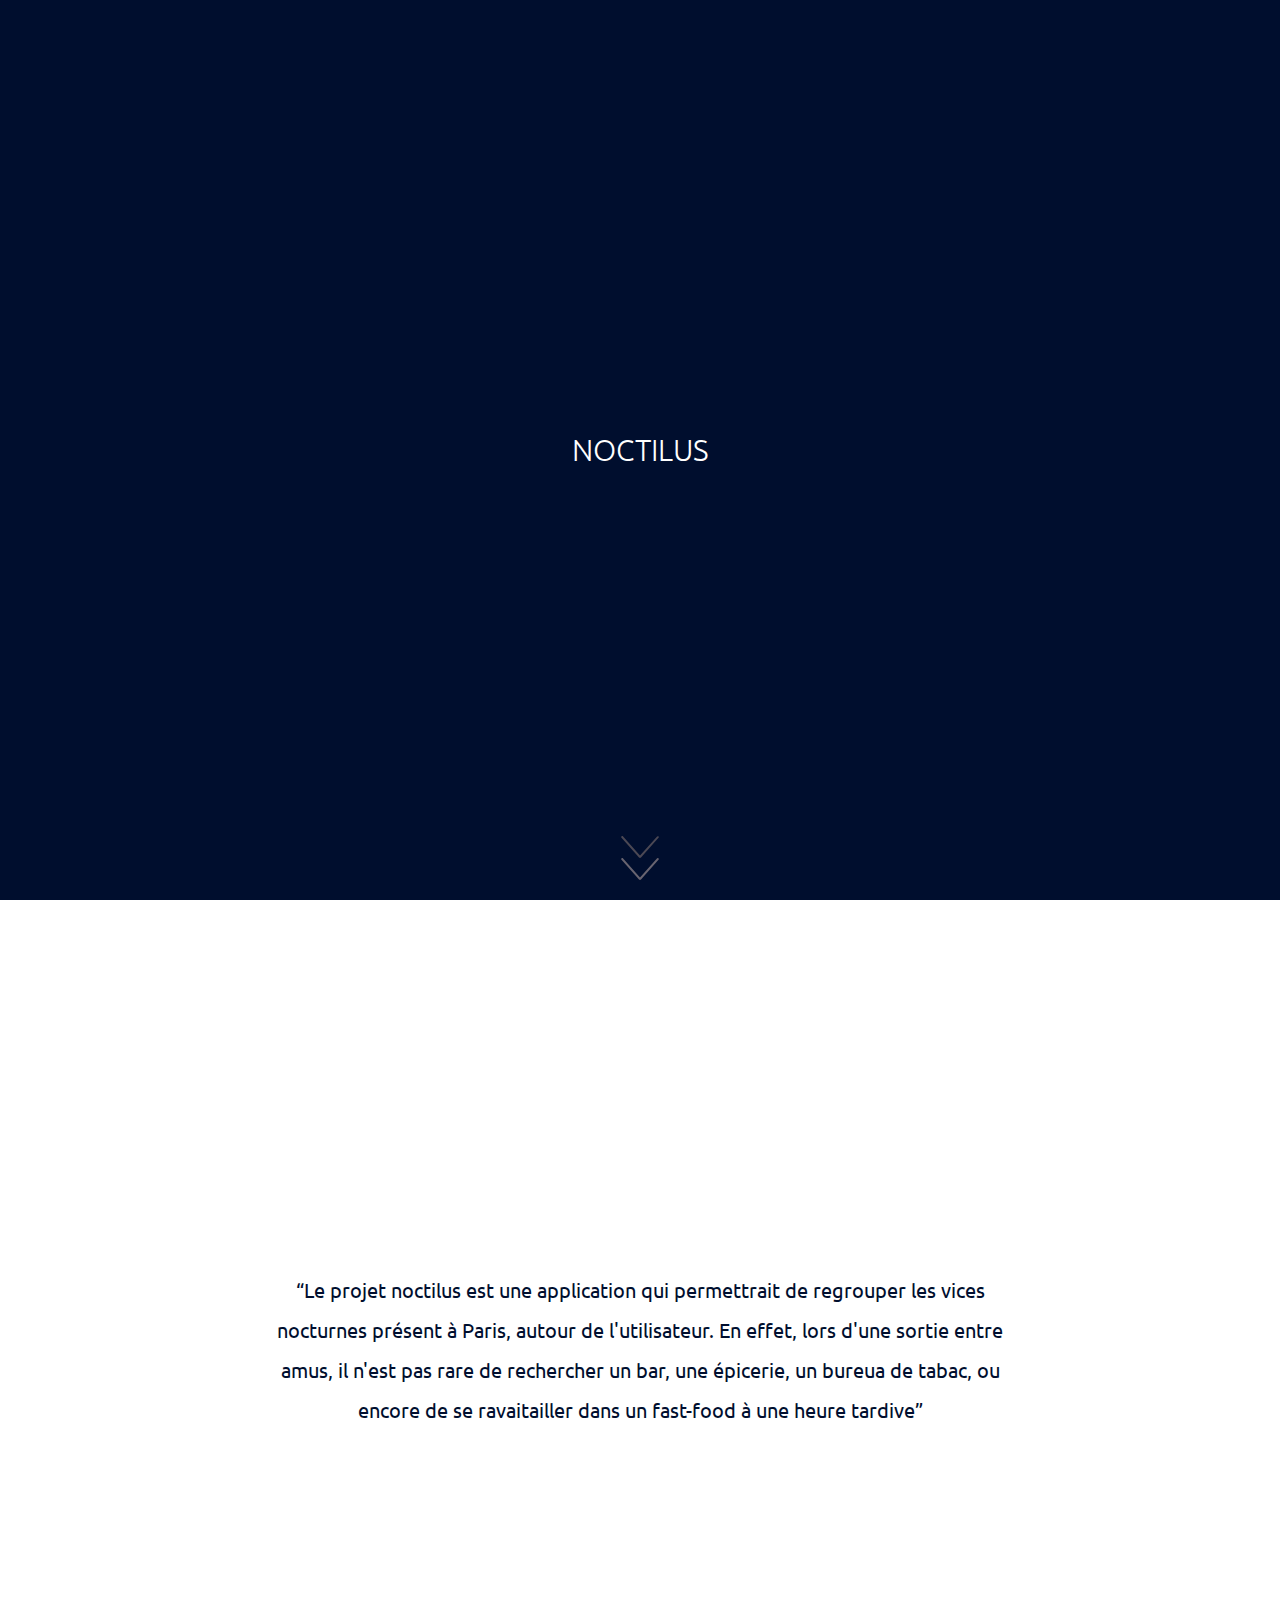
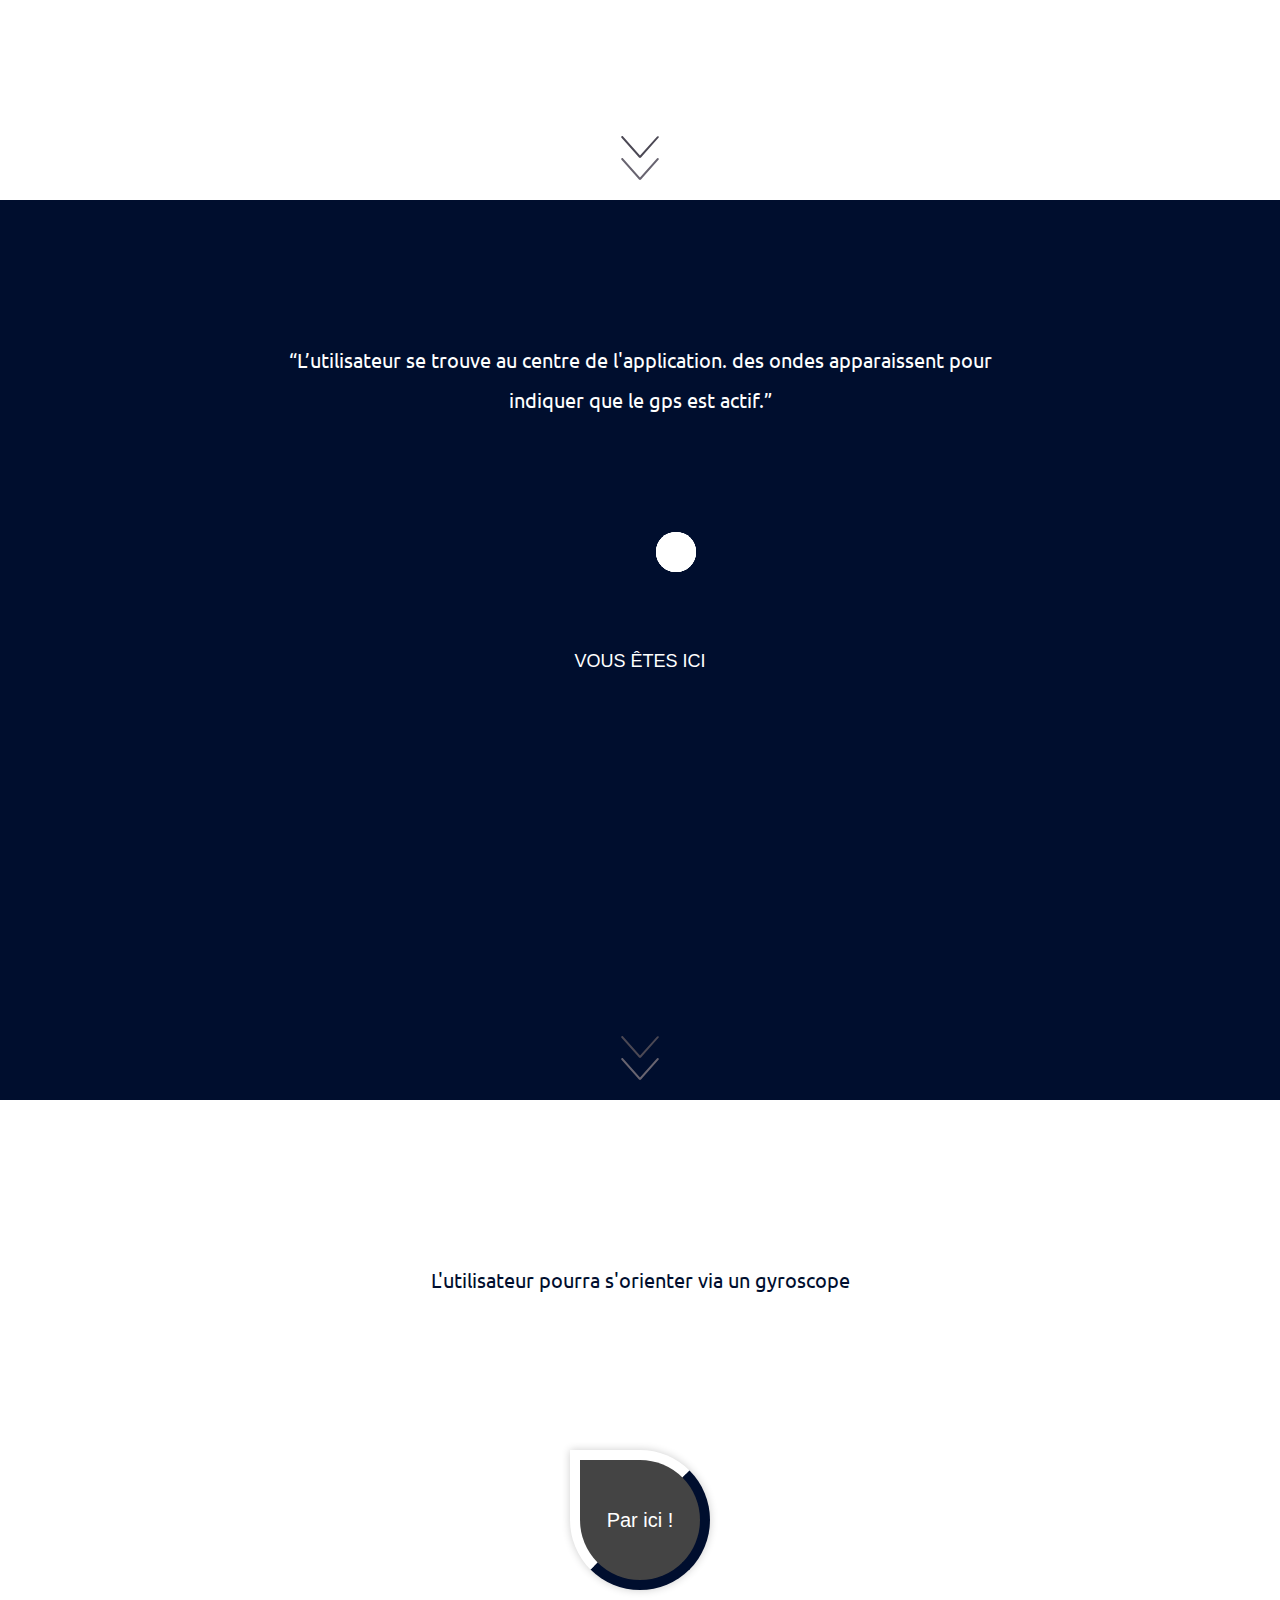
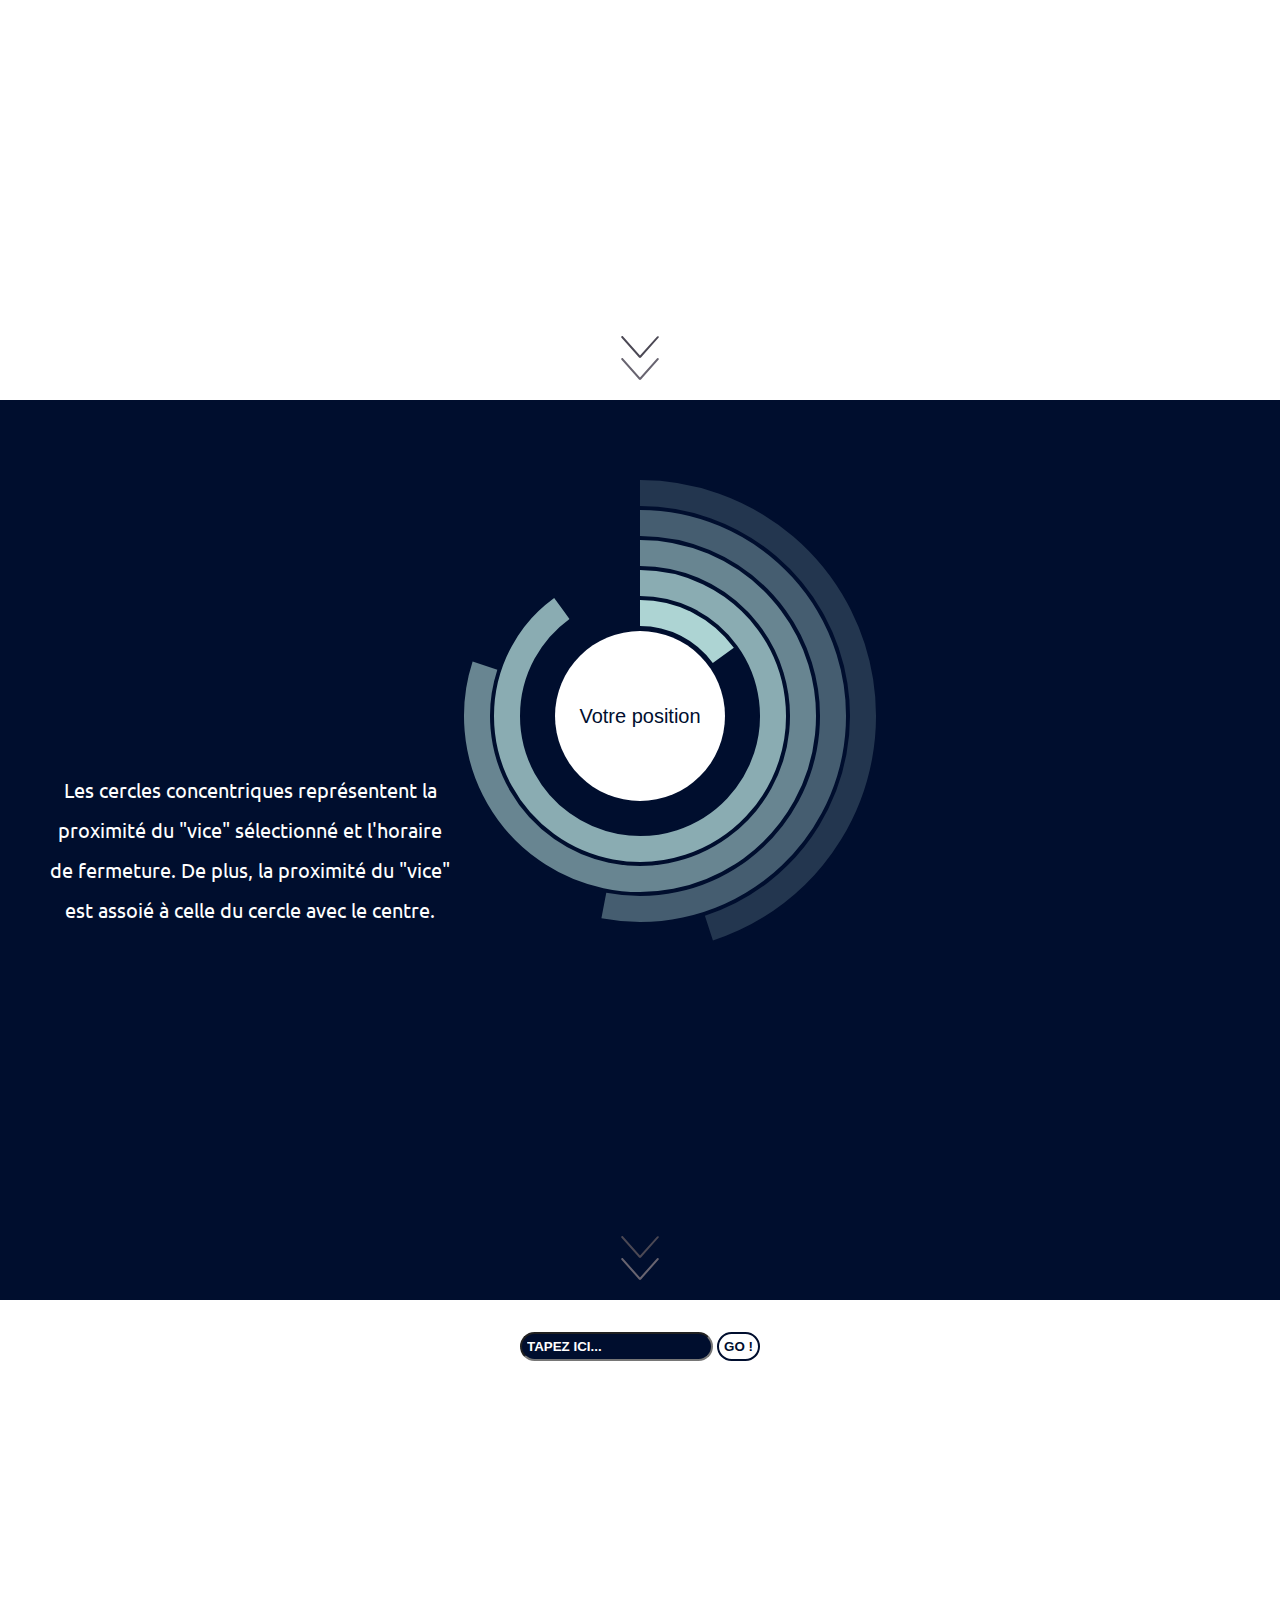
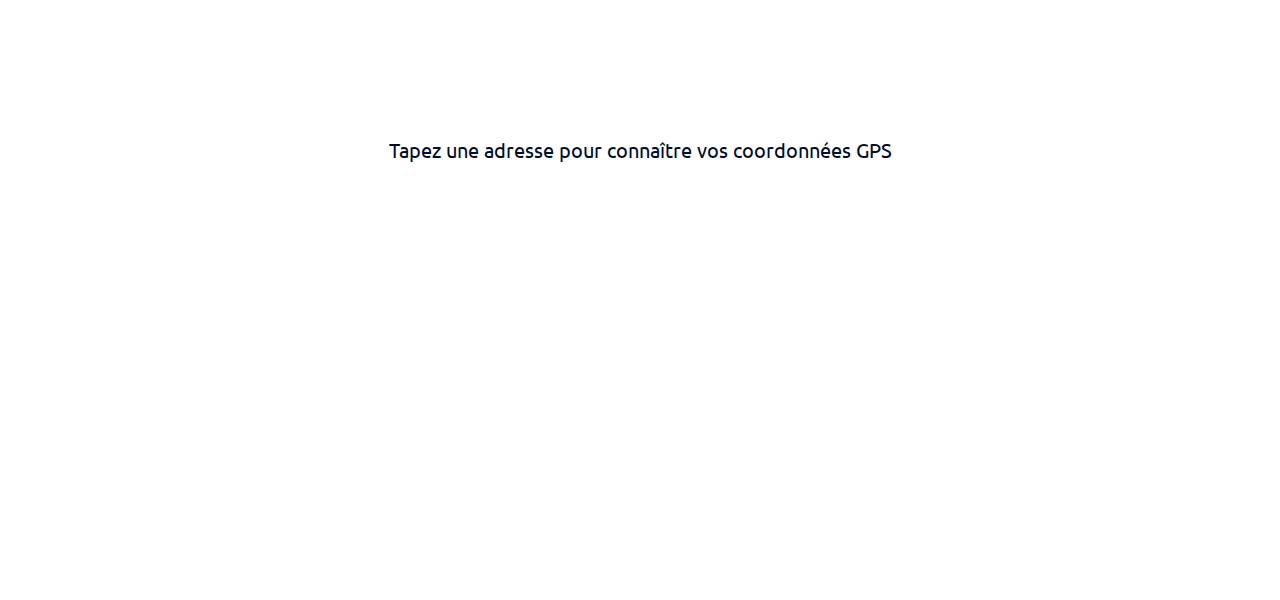
==== TestNoctilus2/ben-V3/index.html @ 2704b16e "Index avec geoLoc" ====
<!DOCTYPE html PUBLIC "-//W3C//DTD XHTML 1.0 Strict//EN" "http://www.w3.org/TR/xhtml1/DTD/xhtml1-strict.dtd">
<html xmlns="http://www.w3.org/1999/xhtml">
	<head>
		<meta http-equiv="Content-Type" content="text/html; charset=utf-8" />
		<title>Noctilus - Graphisme dynamique</title>
		<link href="css/default.css" rel="stylesheet" type="text/css" />
		<link href="css/style2.css" rel="stylesheet" type="text/css" />
		<link href="css/reset2.css" rel="stylesheet" type="text/css" />
  <link rel='stylesheet' href='http://codepen.io/assets/libs/fullpage/jquery-ui.css'>
  <link rel="stylesheet" href="css/layout_green.css" type="text/css" />
  <link rel="stylesheet" href="css/style3.css" media="screen" type="text/css" />

  


		<link href="http://fonts.googleapis.com/css?family=Cabin+Sketch:bold" rel="stylesheet" type="text/css" />
		<script src="js/jquery.js" type="text/javascript"></script>
		<script src="js/raphael.js" type="text/javascript"></script>
		<script src="js/init.js" type="text/javascript"></script>
		<script src='http://codepen.io/assets/libs/fullpage/jquery_and_jqueryui.js'></script>
		<script src="js/script.js"></script>
		<script src="https://ajax.googleapis.com/ajax/libs/jquery/2.1.3/jquery.min.js"></script>



	<link href='http://fonts.googleapis.com/css?family=Ubuntu:300,400,700' rel='stylesheet' type='text/css'>

	<link rel="stylesheet" href="css/reset.css"> 
	<link rel="stylesheet" href="css/style.css"> 
        
        <script>
		  // je remets le code JQuery au début du document. Je le lance avec $(document).ready();
          $(document).ready(function() {
        
            $('#slider').slider({ 
              animate: true, 
              min: -5, max: 105, step: 20
            });
            
            $('#slider').on('slide', function() {
              var sliderObj = $(this);
              var sldrVal = sliderObj.slider('value');
              var sldrValPrcnt = sldrVal/105;
			  
			  // nouvelle variable pour transformer la valeur max du slider à la valeur max de la circonf.
              var sldrValDeg = Math.floor((Math.random() * 100) + 1);
              var sldrValDeg2 = Math.floor((Math.random() * 100) + 1);
              var sldrValDeg3 = Math.floor((Math.random() * 100) + 1);
              var sldrValDeg4 = Math.floor((Math.random() * 100) + 1);
              var sldrValDeg5 = Math.floor((Math.random() * 100) + 1);
			  
             
              $('.value').text(sldrVal);
              $('.opacity').text(sldrValPrcnt);
			  
			  // je recupère la valeur par son Id
              $('#arcMysqlVal').val(sldrValDeg);
              $('#arcMysqlVal2').val(sldrValDeg2);
              $('#arcMysqlVal3').val(sldrValDeg3);
              $('#arcMysqlVal4').val(sldrValDeg4);
              $('#arcMysqlVal5').val(sldrValDeg5);
			  
			  // j'efface les diagrammes pour rester toujours à la dernière valeur du slider
			 $('#diagram').empty();
			 
			 // je relance la fonction du init.js
			 $(function(){ o.init(); });
			 
            
			});
			
		});
        </script>
  
	</head>
	<body>

		
	<a class="cd-nav-trigger cd-img-replace">Open navigation<span></span></a>

	<section id="section1" class="cd-section">
		<h1>Noctilus</h1>
		<a href="#section2" class="cd-scroll-down cd-img-replace">scroll down</a>
	</section><!-- cd-section -->

	<section id="section2" class="cd-section">
		<p>&ldquo;Le projet noctilus est une application qui permettrait de regrouper les vices nocturnes présent à Paris, autour de l'utilisateur. En effet, lors d'une sortie entre amus, il n'est pas rare de rechercher un bar, une épicerie, un bureua de tabac, ou encore de se ravaitailler dans un fast-food à une heure tardive&rdquo;</p>
		<a href="#section3" class="cd-scroll-down cd-img-replace">scroll down</a>

	</section><!-- cd-section -->

	<section id="section3" class="cd-section radar">
		<p>&ldquo;L’utilisateur se trouve au centre de l'application. des ondes apparaissent pour indiquer que le gps est actif.&rdquo;</p>
			<div class="ripples">  
    
  
   									<div class="ripple ripple-0"></div>
  									<div class="ripple ripple-1"></div>
	  								<div class="ripple ripple-2"></div>
 									<div class="ripple ripple-3"></div>
                                   
  								</div>
  								 <span class="you">VOUS ÊTES ICI</span>
  								<a href="#section4" class="cd-scroll-down cd-img-replace">scroll down</a>


	</section><!-- cd-section -->

	

	<section id="section4" class="cd-section radar">
		<p>L'utilisateur pourra s'orienter via un gyroscope </p>
<a href="#section5" class="cd-scroll-down cd-img-replace">scroll down</a>

  <div class="buttongyro">
    <div class="compass"></div>
    <div class="msg">Par ici !</div>
</div>



	</section><!-- cd-section -->

	<section id="section5" style="padding:1em;" class="cd-section">
		<p style="width: 410px;position: absolute;left: 250px;">Les cercles concentriques représentent la proximité du "vice" sélectionné et l'horaire de fermeture. De plus, la proximité du "vice" est assoié à celle du cercle avec le centre. </p>
		<div id="content">
			<div id="diagram"></div>
		</div>

		<div class="get">
			<div class="arc">
				<span class="text">A deux pas</span>
				<span class="description">500</span>
				<input type="hidden" class="percent" value="15" id="arcMysqlVal"/>
				<input type="hidden" class="color" value="#add4d3" />
			</div>
			<div class="arc">
				<span class="text">A 100m</span>
				<input type="hidden" class="percent" value="90" id="arcMysqlVal2" />
				<input type="hidden" class="color" value="#8aacb2" />
			</div>
			<div class="arc">
				<span class="text">A 150m</span>
				<input type="hidden" class="percent" value="80" id="arcMysqlVal3" />
				<input type="hidden" class="color" value="#688591" />
			</div>
			<div class="arc">
				<span class="text">A 300m</span>
				<input type="hidden" class="percent" value="53" id="arcMysqlVal4"  />
				<input type="hidden" class="color" value="#455d70" />
			</div>
			<div class="arc">
				<span class="text">T'es courageux !</span>
				<input type="hidden" class="percent" value="45" id="arcMysqlVal5" />
				<input type="hidden" class="color" value="#23364f" />
			</div>
		</div>
		<a href="#section6" class="cd-scroll-down cd-img-replace">scroll down</a>
		<section>
  <div id="slider">
  </div>
</section>
	</section><!-- cd-section -->
    
    
    
    
    
    <section id="section6" class="cd-section">
		

<p>Tapez une adresse pour connaître vos coordonnées GPS</p>





<div class="center">

<FORM> 
<input type="text" id="adresse" value="TAPEZ ICI..." /> 

<input type="button" id="button" value="GO !" /> 
</FORM> 

<br/>
<br/>
<div id="resultat1"></div>
<div id="resultat2"></div>
<script src="js/script.js"></script>

</div>



	</section><!-- cd-section -->
	

	<script src="js/index2.js"></script>	
	
<script src="js/main.js"></script> <!-- Resource jQuery -->

	</body>
</html>
---- TestNoctilus2/ben-V3/css/default.css ----
@import url("reset.css");

/* ------ layout
-----------------------------------------------*/

html, body {
margin:0;
padding:0;
}

body {
background:#000e2e;
font-family:Arial, Helvetica, sans-serif;
font-size:12px;
color:#333;
line-height:18px;
}

#content {
top:50%;
left:50%;
margin: 0 auto;
width:900px;
height:600px;
}

.legend {
float:left;
width:250px;
margin-top:140px;
}

#content h1 {
font-family:'Cabin Sketch', arial, serif;
text-shadow:3px 3px 0 #ddd;
color:#193340;
font-size:40px;
margin-bottom:40px;
text-align:right;
}

.skills {
float:left;
clear:both;
width:100%;
}

.skills ul,
.skills li {
display:block;
list-style:none;
margin:0;
padding:0;
}

.skills li {
float:right;
clear:both;
padding:0 15px;
height:35px;
line-height:35px;
color:#fff;
margin-bottom:1px;
font-size:18px;
}

.skills .jq {
background:#97BE0D;
}

.skills .css {
background:#D84F5F;
}

.skills .html {
background:#88B8E6;
}

.skills .php {
background:#BEDBE9;
}

.skills .sql {
background:#EDEBEE;
}

.footer {
position:fixed;
bottom:0;
left:0;
width:100%;
background:#2D2D2D;
color:#EAEAEA;
padding:20px 0;
}

.footer a {
color:#EAEAEA;
}

.footer a:hover {
color:#E4842C;
}

.footer .inside {
font-family: 'Cabin Sketch', arial, serif;
font-size:22px;
text-align:center;
}


#diagram {
width:600px;
height:600px;
margin: 0 auto;
}

.get {
display:none;
}


/* ------ anchors
-----------------------------------------------*/

a {
text-decoration:none;
color:#333;
}
---- TestNoctilus2/ben-V3/css/style2.css ----
section {
  position: relative;
  max-width: 100%;
  margin: 50px auto;
}

#slider {
  max-width: 400px;
  width: 100%;
  margin : 0 auto;
  
}
  #slider p {
    margin-top: 20px;
  }

.circle {
  width: 20px; height: 20px;
  background: blue;
  border-radius: 50%;
  opacity: .2;
}
---- TestNoctilus2/ben-V3/css/reset2.css ----
html,body,div,span,applet,object,iframe,h1,h2,h3,h4,h5,h6,p,blockquote,pre,a,abbr,acronym,address,big,cite,code,del,dfn,em,img,ins,kbd,q,s,samp,small,strike,strong,sub,sup,tt,var,b,u,i,center,dl,dt,dd,ol,ul,li,fieldset,form,label,legend,table,caption,tbody,tfoot,thead,tr,th,td,article,aside,canvas,details,embed,figure,figcaption,footer,header,hgroup,menu,nav,output,ruby,section,summary,time,mark,audio,video{margin:0;padding:0;border:0;font-size:100%;font:inherit;vertical-align:baseline}article,aside,details,figcaption,figure,footer,header,hgroup,menu,nav,section{display:block}body{line-height:1}ol,ul{list-style:none}blockquote,q{quotes:none}blockquote:before,blockquote:after,q:before,q:after{content:'';content:none}table{border-collapse:collapse;border-spacing:0}
---- TestNoctilus2/ben-V3/css/layout_green.css ----
@import url('reset.css');
@import url('960grid.css');




/* GENERAL STYLES */

span {font-size: 14px;}


* {
	margin:0;
	padding:0;
}

	/*
	Sets styles for the whole template, you may want to change the font 
	and if you add or remove sections, you have to change the value of the
	width (each section has 960px but you'd better give it more space, 
	in the template we have 8 sections, that means 7680px, I've added 960px
	for better displaying.
	*/

}
img {
	border:none; 
	margin:0;
	padding:0;
}
	/*
	The wrapper is the container of each section, when you add a section, you
	will need to add this class 
	*/
#wrapper {
	margin:0;
	padding:0;
}




/* HEADER */




	/*
	Here are all styles for the menu.
	This menu has a fixed position (bugs are fixed for IE6 and IE7).
	*/
	

#top {
	width:100%;
	height:130px;
	background:#000E2E;
	margin:0;
	padding:0;
	position:fixed;
}
	
#menu {
	background:none;
	height:40px;
	width:560px;
	margin:28px 0;
	padding-left:40px;
	position:fixed;
	list-style:none;
	float:left;
	z-index:99999;
}
#menu span {
	display: none;
}

#menu li, #menu a {
	height:40px;
	cursor:pointer;
	display:block;

}
#menu li {
	list-style:none;
}

	#home {
		width: 83px;
		float:left;
		background:url("../images/menu.png") 0px 0px no-repeat;
	}
	#about_me {
		width: 115px;
		float:left;
		background:url("../images/menu.png") -83px 0px no-repeat;
	}
	#portfolio {
		width: 103px;
		float:left;
		background:url("../images/menu.png") -198px 0px no-repeat;
	}
	#contact {
		width: 59px;
		float:left;
		background:url("../images/menu.png") -301px 0px no-repeat;
	}
	
	#home a:hover, #home a.active {
		width: 83px;
		background:url("../images/menu.png") 0px -40px no-repeat;
	}
	#about_me a:hover, #about_me a.active {
		width: 115px;
		background:url("../images/menu.png") -83px -40px no-repeat;
	}
	#portfolio a:hover, #portfolio a.active {
		width: 103px;
		background:url("../images/menu.png") -198px -40px no-repeat;
	}
	#contact a:hover, #contact a.active {
		width: 59px;
		background:url("../images/menu.png") -301px -40px no-repeat;
	}





/* IMAGES STYLES */




	/*
	Thumbnails are the styles applied to the small thumnbails (see the "about me" section)
	*/
.thumbnail {
	width:260px;
	height:70px;
	padding:0;
	margin:0 0 25px 0;
}

	.thumbnail li {
		float:left;
		display:block;
	}
	
.thumb {
	margin-right:25px;
}

	/*
	The next style is applied to the pictures within the "portfolio" section 
	*/
.portfolio260 {
	height:125px;
	width:260px;
	margin-bottom:20px;
	border:#fff solid 1px;
}

	/*
	Styles for the arrows displayed at the bottom of each section
	*/
.arrow {
	position:absolute;
	bottom:0;
	left:20px;
}
.previous a, .next a {
	display:block;
	width:22px;
	font-size:60px;
	color:#fff;
	bottom:0;
}

	.previous {
		float:left;
	}
	
	.next {
		float:right;
	}
	
		.previous a:hover, .next a:hover {
			color:#f30;
			text-decoration:none;
		}




/* TYPOGRAPHY */




p, h1, h2, h3, h4, h5, h6 {
	margin-bottom:15px; /* Gives some space between paragraphs */
	padding:0;
	color:#555555;
}

p {	/* Default font for paragraphs */
	font-size:11px;
	
	padding:0;
	text-align:left;
}
h1, h2, h3, h4, h5, h6 {
	font-family:"Trebuchet MS", Arial, Helvetica, sans-serif;
}
h1 {
	
	font-size:20px;
	color:#fff;
	margin-bottom:30px;
	line-height:36px;
}

h2 {
	
	font-size:18px;
	color:#fff;
	
	margin-bottom:15px;
	text-transform:uppercase;
}
.center {
	text-align:center;
}
#box {
	width: 100%;
	height: 350px;
	display: table;
}
#position {
	display: table-cell;
	vertical-align: middle;
	width: 100%;
}



.black {
	
}
.colored {
	color:#f30;
}
a {
	color:#f30;
	text-decoration:none;
	
}

	a:hover {
		text-decoration:underline;
	}
	

	/* 
	"error" and "send" are the styles of the messages displayed when the user sends
	a message through the contact form
	*/
.error {
	font-size:11px;
	color:#ED4340;
}

.sent {
	font-size:11px;
	color:#75A133;
}

.list {
	font-size: 11px;
	color:#75a653;
	list-style-image: url("../images/icons/bullet_green.jpg");
	
	line-height:18px;
	margin:0 0 15px 15px;
}

	.list li {
		text-indent: 0px;
	}
	
.right {
	text-align:right;
}




/* CONTACT FORM */




	/*
	Styles for the contact from labels
	*/
	
.form label {
	font-family:"Lucida Sans Unicode","Lucida Grande",Arial,Helvetica,sans-serif;
	font-size:11px;
	
	padding:0;
	margin:0;
}

.form ul li {
	list-style:none;
	display:inline;
}

	#name, #email, #message {
		font-family:"Lucida Sans Unicode","Lucida Grande",Arial,Helvetica,sans-serif;
		font-size:11px;
		width:260px;
		padding:0 3px 0 3px;
		border:none; 
		margin:5px 0 5px 0; 
	}
	
		#name, #email {
			background:transparent url(../images/form/input_field.jpg) no-repeat scroll left top; /* Background image for the fields */
			height:20px;
		}
		
		#message {
			background:transparent url(../images/form/text_area.jpg) no-repeat scroll left top; /* Background image for the text area */
			height:75px;
			overflow:auto;
		}
	
	/*
	Styles for the buttons "send" and "reset" in the contact form
	*/
	.button {
		font-family:"Lucida Sans Unicode","Lucida Grande",Arial,Helvetica,sans-serif;
		font-size:12px;
		background:#FFF;
		border:#2B2B2B solid 1px;
		padding:3px;
		margin-right:15px;
		float:left;
	}
	
		.button:hover {
			background:#333334;
			color:#FFF;
			border:#2B2B2B solid 1px;
			padding:3px;
		}

	.message {
		display:none;
		width:260px;
		padding:5px;
	}
	.contact ul {
		list-style-type:none;
	}
		.contact li {
			list-style-type:none;
		}
			.contact li.special {
				display:none;
			}



/* SOCIAL ICONS */




	/* 
	The styles here are used for the social icons in the contact area, then
	the javascript animates on mouse hover
	*/
.iconbar {
	float: left;
	list-style: none;
	margin-bottom:20px;
	position:relative;
	width:260px;
}

	.iconbar li {
		width: 48px;
		height: 48px;
		margin-right: 20px;
		float: left;
		position: relative;
	}





/* FOOTER */




	/*
	As the menu, the footer has a fixed position, bugs are corrected for IE6 and IE7
	*/
#footer {
	position: fixed;
	bottom: 0;
	border-top:#999 solid 1px;
	border-bottom:#999 solid 1px;
	background:url(../images/grid.jpg) repeat;
	width: 100%;
	height:30px;
	padding:10px 0 0 40px;
}








	
		
		
		
		
		
.global{
	padding:30px;
	text-align:center;
	 position: absolute;
     margin: auto;
     top: 0;
     right: 0;
     bottom: 0;
     left: 0;
     width: 100px;
     height: 100px;
}

p.global{
background:#fff;
color:#030;	
}
p.global2{
	background:#fff;
color:#030;
	text-align:center;
}
.global2{
	display: inline-block;
    text-align:center;
	padding-left:470px;
	padding-top:170px;

}

.ripples {
	display: block;
    
	padding-left:656px;
	padding-top:300px;
	transition: 0.3s;
}


.ripple{
  position:absolute;
  width:40px;
  height:40px;
  background: white;
  border-radius:40px;

  transition: 0.3s;
}
.ripple.ripple-0 { background:#fff;}
.ripple.ripple-0 span{ color: #f30;}

.ripple-1 {
 position:absolute;
  -webkit-animation: ripple 5s linear infinite;
  -moz-animation: ripple 5s linear infinite;
}
.ripple-2 {
 position:absolute;
  -webkit-animation: ripple 5s linear infinite 0.6s;
  -moz-animation: ripple 5s linear infinite 0.6s;
}
.ripple-3 {
 position:absolute;
  -webkit-animation: ripple 5s linear infinite 1.2s;
    -moz-animation: ripple 5s linear infinite 1.2s;

}

 .you{
	
	padding-top:120px;
	font-family: "Trebuchet MS", Arial, Helvetica, sans-serif;
	
	font-size:18px;
	text-align:center;
	color:#fff;	
	width:100%;
	position: absolute;
	
}

.global2 .noctilus{
	text-align:center;
	font-family: "Trebuchet MS", Arial, Helvetica, sans-serif;
	
	font-size:24px;
	color:#000E2E;	
	background:#fff;
	
}
.global2 .noctilus2{
	text-align:center;
	font-family: "Trebuchet MS", Arial, Helvetica, sans-serif;
	
	font-size:72px;
	color:#f30;	
	width:400px;
	background:#000E2E;
}

.global2 .noctilus3{
	text-align:center;
	font-family: "Trebuchet MS", Arial, Helvetica, sans-serif;
	
	font-size:24px;
	color:#000E2E;	
	background:#fff;
}

.global2 .noctilus3:hover{
	text-align:center;
	font-family: "Trebuchet MS", Arial, Helvetica, sans-serif;
	
	font-size:24px;
	color:#000;
	background:#F30;
}
.global2 a:link{
	text-decoration:none;
	
}

@-webkit-keyframes ripple {
  from {
    -webkit-transform: scale(0);
	-moz-transform: scale (0);
    opacity: 0.5;
  }
  to {
    -webkit-transform: scale(5);
	-moz-transform:scale(5);
    opacity: 0;
  }
}






.circle1{
	background:#F30;
margin-left:-120px;
margin-top:120px;	
  position:absolute;
  width:60px;
  height:60px;
  color:#F30;
    border-radius: 60px;
  transition: 0.3s;
}
.circle1 span{
	padding-left:25px;
	padding-top:25px;
	color:#F30;
	
	opacity:0;
   
}

.circle1:hover span{
	transition:1s;
	opacity:1;
	
   
}
.circle1:hover{
   width:80px;
  height:80px;
  background:#fff;
  color:#F30;
    border-radius: 80px;
  transition: 0.3s;
}




.circle2{
	background:#F30;
margin-left:150px;
margin-top:-100px;	
  position:absolute;
  width:70px;
  height:70px;
  color:#F30;
    border-radius: 70px;
  transition: 0.3s;
}
.circle2 span{
	padding-left:25px;
	padding-top:25px;
	color:#F30;
	
	opacity:0;
   
}

.circle2:hover span{
	transition:1s;
	opacity:1;
	
   
}
.circle2:hover{
   width:80px;
  height:80px;
  background:#fff;
  color:#F30;
    border-radius: 80px;
  transition: 0.3s;
}




.circle3{
	background:#F30;
margin-left:-300px;
margin-top:-50px;	
  position:absolute;
  width:30px;
  height:30px;
  color:#F30;
    border-radius: 30px;
  transition: 0.3s;
}
.circle3 span{
	padding-left:5px;
	padding-top:10px;
	color:#F30;
	
	opacity:0;
   
}

.circle3:hover span{
	transition:1s;
	opacity:1;
	
   
}
.circle3:hover{
   width:40px;
  height:40px;
  background:#fff;
  color:#F30;
    border-radius: 40px;
  transition: 0.3s;
}



.circle4{
	background:#f30;
margin-left:-100px;
margin-top:10px;	
  position:absolute;
  width:60px;
  height:60px;
  color:#F30;
    border-radius: 60px;
  transition: 0.3s;
}
.circle4 span{
	padding-left:25px;
	padding-top:25px;
	color:#F30;
	
	opacity:0;
   
}

.circle4:hover span{
	transition:1s;
	opacity:1;
	
   
}
.circle4:hover{
   width:80px;
  height:80px;
  background:#fff;
  color:#F30;
    border-radius: 80px;
  transition: 0.3s;
}




.circle5{
	background:#f30;
margin-left:250px;
margin-top:-100px;	
  position:absolute;
  width:30px;
  height:30px;
  color:#F30;
    border-radius: 30px;
  transition: 0.3s;
}
.circle5 span{
	padding-left:5px;
	padding-top:5px;
	color:#F30;
	
	opacity:0;
   
}

.circle5:hover span{
	transition:1s;
	opacity:1;
	
   
}
.circle5:hover{
   width:40px;
  height:40px;
  background:#fff;
  color:#F30;
    border-radius: 40px;
  transition: 0.3s;
}



.circle6{
	background:#f30;
margin-left:-200px;
margin-top:-50px;	
  position:absolute;
  width:70px;
  height:70px;
  color:#F30;
    border-radius: 70px;
  transition: 0.3s;
}
.circle6 span{
	padding-left:25px;
	padding-top:30px;
	color:#F30;
	
	opacity:0;
   
}

.circle6:hover span{
	transition:1s;
	opacity:1;
	
   
}
.circle6:hover{
   width:80px;
  height:80px;
  background:#fff;
  color:#F30;
    border-radius: 80px;
  transition: 0.3s;
}







.circle7{
	background:#f30;
margin-left:-300px;
margin-top:150px;	
  position:absolute;
  width:60px;
  height:60px;
  color:#F30;
    border-radius: 60px;
  transition: 0.3s;
}
.circle7 span{
	padding-left:25px;
	padding-top:25px;
	color:#F30;
	
	opacity:0;
   
}

.circle7:hover span{
	transition:1s;
	opacity:1;
	
   
}
.circle7:hover{
   width:80px;
  height:80px;
  background:#fff;
  color:#F30;
    border-radius: 80px;
  transition: 0.3s;
}




.circle8{
	background:#f30;
margin-left:-250px;
margin-top:0px;	
  position:absolute;
  width:70px;
  height:70px;
  color:#F30;
    border-radius: 70px;
  transition: 0.3s;
}
.circle8 span{
	padding-left:25px;
	padding-top:25px;
	color:#F30;
	
	opacity:0;
   
}

.circle8:hover span{
	transition:1s;
	opacity:1;
	
   
}
.circle8:hover{
   width:80px;
  height:80px;
  background:#fff;
  color:#F30;
    border-radius: 80px;
  transition: 0.3s;
}



.circle9{
	background:#f30;
margin-left:-400px;
margin-top:100px;	
  position:absolute;
  width:30px;
  height:30px;
  color:#F30;
    border-radius: 30px;
  transition: 0.3s;
}
.circle9 span{
	padding-left:5px;
	padding-top:10px;
	color:#F30;
	
	opacity:0;
   
}

.circle9:hover {
	transition:1s;
	opacity:1;
	
   
}
.circle9:hover{
   width:40px;
  height:40px;
  background:#fff;
  color:#F30;
    border-radius: 40px;
  transition: 0.3s;
}


.slide{
	margin-left:50px;
	margin-top:20px;
	font-family: "Trebuchet MS", Arial, Helvetica, sans-serif;
	
	font-size:18px;
	text-align:center;
	color:#fff;	
	width:100px;	
}



input[type='range'] {
		-webkit-appearance: none;
		border-radius: 5px;
		
		background-color: #fff;
		height: 10px;
		vertical-align: middle;
	}
	input[type='range']::-moz-range-track {
		-moz-appearance: none;
		border-radius: 5px;
	
		background-color: #fff;
		height: 10px;
	}
	input[type='range']::-webkit-slider-thumb {
		-webkit-appearance: none !important;
		border-radius: 20px;
		background-color: #f30;
		
		border: 1px solid #f30;
		height: 20px;
		width: 20px;
	}
	input[type='range']::-moz-range-thumb {
		-moz-appearance: none;
		border-radius: 20px;
		background-color: #FFF;
		box-shadow:inset 0 0 10px rgba(000,000,000,0.5);
		border: 1px solid #999;
		height: 20px;
		width: 20px;
	}
	
	
	
	
	#mydiv {
    width: 100%;
    height: 100%;
    overflow: hidden;
    left: 100px;
    top: 100px;
    position: absolute;
    opacity: 0.5;
    z-index: 200;
}
#mydiv-container {
    margin-left: auto;
    margin-right: auto;
}
#mydiv-content {
    width: 70%;
    padding: 20px;
    background-color: white;
    border: 1px solid #6089F7;
}
a {
    color: #5874BF;
    text-decoration: none;
}
a:hover {
    color: #112763;
}

button{
border: 2px solid #f30;
margin:10px;
padding:10px;
background:#fff;

}







#panel{
  cursor:pointer;
  position:relative;
  width:300px;
  height:300px;
  font-family:arial, helvetica, sans-serif;
  border-radius:250px;
}

#circ1{
  border:1px solid #444;
  text-align:center;
  position:absolute;
  width:300px;
  height:300px;
  border-radius:250px;
  background:#eee;
          transition: 0s;
  -webkit-transition: 0s;
}
#circ2{
  text-align:center;
  border:1px solid #444;
  position:absolute;
  margin:20px;
  width:260px;
  height:260px;
  border-radius:250px;
  background:#fff;
          transition: 1s;
  -webkit-transition: 1s;
}
---- TestNoctilus2/ben-V3/css/style3.css ----
html, body { height: 100%; }
body {
    margin: 0;
    background: radial-gradient(#666, #222);
}
.buttongyro{
    position: absolute;
    left:50%; top:50%;
    width:140px; height:140px;
    margin:-100px 0 0 -70px;
    cursor: pointer;
}
.compass {
    position: absolute;
    width:100%; height:100%;
    background: #444;
    border-radius: 0 50% 50% 50%;
    border: 10px solid white;
    box-shadow: 0 0 8px rgba(0,0,0,.2);
    border-right-color: rgb(0, 14, 46);
    border-bottom-color: rgb(0, 14, 46);
    transition: border-radius .2s;
    box-sizing: border-box;
}
.button:hover .compass {
    border-radius: 50%;
}
.msg {
    position: absolute;
    width:100%; height:100%;
    line-height: 140px;
    text-align: center;
    color: #fff;
    font-family: 'Roboto', sans-serif;
    font-size: 20px;
    font-weight: 300;
}
---- TestNoctilus2/ben-V3/css/style.css ----
/* -------------------------------- 

Primary style

-------------------------------- */

#navigation {
  position: fixed;
  z-index: 500;
  width: 100%;
}

nav#cdvertical-nav {
background: #282828;
height: 50px;
}

nav#cdvertical-nav ul li a {
float: left;
width: 150px;
margin: 20px;
margin-top: 15px;
}

nav#cdvertical-nav ul li a {
color: white;
}

html * {
  -webkit-font-smoothing: antialiased;
  -moz-osx-font-smoothing: grayscale;
}

*, *:after, *:before {
  -webkit-box-sizing: border-box;
  -moz-box-sizing: border-box;
  box-sizing: border-box;
}

body {
  font-size: 100%;
  font-family: "Ubuntu", sans-serif;
  color: #3e3947;
  background-color: white;
}

body, html {
  height: 100%;
}

a {
  color: #3e3947;
  text-decoration: none;
}

img {
  max-width: 100%;
}

/* -------------------------------- 

Modules - reusable parts of our design

-------------------------------- */
.cd-img-replace {
  /* replace text with a background-image */
  display: inline-block;
  overflow: hidden;
  text-indent: 100%;
  white-space: nowrap;
}

/* -------------------------------- 

Main components 

-------------------------------- */
.cd-section {
  min-height: 100%;
  position: relative;
  padding: 2em 0;
}

.cd-section #adresse{
	padding:5px;
	border-radius:20px;
background-color:rgb(0, 14, 46);
font-weight:bold;
color:#FFF;	
}

.cd-section #button{
	padding:5px;
	border-radius:20px;
	border: 2px solid rgb(0, 14, 46);
background-color:#fff;
font-weight:bold;
color: rgb(0, 14, 46);;
transition:ease-out 0.5s;	
}

.cd-section #button:hover{
	transition:ease-in 0.3s;
	
	padding:5px;
	border-radius:20px;
	border: 2px solid rgb(0, 14, 46);
background-color:rgb(0, 14, 46);
font-weight:bold;
color:#fff;	
}

section.cd-section.radar p{
top: 20%;
}

.cd-section:nth-of-type(odd) {
  background-color: rgb(0, 14, 46);
}
.cd-section:nth-of-type(odd) p {
  color: #fff;
}
.cd-section:nth-of-type(even) {
  background-color: #fff;
}
.cd-section:nth-of-type(even) p {
  color: rgb(0, 14, 46);
}
.cd-section h1, .cd-section p {
  position: absolute;
  left: 50%;
  top: 50%;
  bottom: auto;
  right: auto;
  -webkit-transform: translateX(-50%) translateY(-50%);
  -moz-transform: translateX(-50%) translateY(-50%);
  -ms-transform: translateX(-50%) translateY(-50%);
  -o-transform: translateX(-50%) translateY(-50%);
  transform: translateX(-50%) translateY(-50%);
  width: 90%;
  max-width: 768px;
  text-align: center;
}
.cd-section h1 {
  color: white;
  font-weight: 300;
  text-transform: uppercase;
  font-size: 20px;
  font-size: 1.25rem;
}
.cd-section p {
  line-height: 1.6;
}
@media only screen and (min-width: 768px) {
  .cd-section h1 {
    font-size: 30px;
    font-size: 1.875rem;
  }
  .cd-section p {
    font-size: 20px;
    font-size: 1.25rem;
    line-height: 2;
  }
}



.cd-scroll-down {
  position: absolute;
  left: 50%;
  right: auto;
  -webkit-transform: translateX(-50%);
  -moz-transform: translateX(-50%);
  -ms-transform: translateX(-50%);
  -o-transform: translateX(-50%);
  transform: translateX(-50%);
  bottom: 20px;
  width: 38px;
  height: 44px;
  background: url("../img/cd-arrow-bottom.svg") no-repeat center center;
}

/* No Touch devices */
.cd-nav-trigger {
  display: none;
}

.no-touch #cd-vertical-nav {
  position: fixed;
  right: 40px;
  top: 50%;
  bottom: auto;
  -webkit-transform: translateY(-50%);
  -moz-transform: translateY(-50%);
  -ms-transform: translateY(-50%);
  -o-transform: translateY(-50%);
  transform: translateY(-50%);
  z-index: 1;
}
.no-touch #cd-vertical-nav li {
  text-align: right;
}
.no-touch #cd-vertical-nav a {
  display: inline-block;
  /* prevent weird movements on hover when you use a CSS3 transformation - webkit browsers */
  -webkit-backface-visibility: hidden;
  backface-visibility: hidden;
}
.no-touch #cd-vertical-nav a:after {
  content: "";
  display: table;
  clear: both;
}
.no-touch #cd-vertical-nav a span {
  float: right;
  display: inline-block;
  -webkit-transform: scale(0.6);
  -moz-transform: scale(0.6);
  -ms-transform: scale(0.6);
  -o-transform: scale(0.6);
  transform: scale(0.6);
}
.no-touch #cd-vertical-nav a:hover span {
  -webkit-transform: scale(1);
  -moz-transform: scale(1);
  -ms-transform: scale(1);
  -o-transform: scale(1);
  transform: scale(1);
}
.no-touch #cd-vertical-nav a:hover .cd-label {
  opacity: 1;
}
.no-touch #cd-vertical-nav a.is-selected .cd-dot {
  background-color: white;
}
.no-touch #cd-vertical-nav .cd-dot {
  position: relative;
  /* we set a top value in order to align the dot with the label. If you change label's font, you may need to change this top value*/
  top: 8px;
  height: 12px;
  width: 12px;
  border-radius: 50%;
  background-color: #d88683;
  -webkit-transition: -webkit-transform 0.2s, background-color 0.5s;
  -moz-transition: -moz-transform 0.2s, background-color 0.5s;
  transition: transform 0.2s, background-color 0.5s;
  -webkit-transform-origin: 50% 50%;
  -moz-transform-origin: 50% 50%;
  -ms-transform-origin: 50% 50%;
  -o-transform-origin: 50% 50%;
  transform-origin: 50% 50%;
}
.no-touch #cd-vertical-nav .cd-label {
  position: relative;
  margin-right: 10px;
  padding: .4em .5em;
  color: white;
  font-size: 14px;
  font-size: 0.875rem;
  -webkit-transition: -webkit-transform 0.2s, opacity 0.2s;
  -moz-transition: -moz-transform 0.2s, opacity 0.2s;
  transition: transform 0.2s, opacity 0.2s;
  opacity: 0;
  -webkit-transform-origin: 100% 50%;
  -moz-transform-origin: 100% 50%;
  -ms-transform-origin: 100% 50%;
  -o-transform-origin: 100% 50%;
  transform-origin: 100% 50%;
}

/* Touch devices */
.touch .cd-nav-trigger {
  display: block;
  z-index: 2;
  position: fixed;
  bottom: 30px;
  right: 5%;
  height: 44px;
  width: 44px;
  border-radius: 0.25em;
  background: rgba(255, 255, 255, 0.9);
}
.touch .cd-nav-trigger span {
  position: absolute;
  height: 4px;
  width: 4px;
  background-color: #3e3947;
  border-radius: 50%;
  left: 50%;
  top: 50%;
  bottom: auto;
  right: auto;
  -webkit-transform: translateX(-50%) translateY(-50%);
  -moz-transform: translateX(-50%) translateY(-50%);
  -ms-transform: translateX(-50%) translateY(-50%);
  -o-transform: translateX(-50%) translateY(-50%);
  transform: translateX(-50%) translateY(-50%);
}
.touch .cd-nav-trigger span::before, .touch .cd-nav-trigger span::after {
  content: '';
  height: 100%;
  width: 100%;
  position: absolute;
  left: 0;
  background-color: inherit;
  border-radius: inherit;
}
.touch .cd-nav-trigger span::before {
  top: -9px;
}
.touch .cd-nav-trigger span::after {
  bottom: -9px;
}

.touch #cd-vertical-nav {
  position: fixed;
  z-index: 1;
  right: 5%;
  bottom: 30px;
  width: 90%;
  max-width: 400px;
  max-height: 90%;
  overflow-y: scroll;
  -webkit-overflow-scrolling: touch;
  -webkit-transform-origin: right bottom;
  -moz-transform-origin: right bottom;
  -ms-transform-origin: right bottom;
  -o-transform-origin: right bottom;
  transform-origin: right bottom;
  -webkit-transform: scale(0);
  -moz-transform: scale(0);
  -ms-transform: scale(0);
  -o-transform: scale(0);
  transform: scale(0);
  -webkit-transition-property: -webkit-transform;
  -moz-transition-property: -moz-transform;
  transition-property: transform;
  -webkit-transition-duration: 0.2s;
  -moz-transition-duration: 0.2s;
  transition-duration: 0.2s;
  border-radius: 0.25em;
  background-color: rgba(255, 255, 255, 0.9);
}
.touch #cd-vertical-nav a {
  display: block;
  padding: 1em;
  border-bottom: 1px solid rgba(62, 57, 71, 0.1);
}
.touch #cd-vertical-nav a span:first-child {
  display: none;
}
.touch #cd-vertical-nav a.is-selected span:last-child {
  color: #d88683;
}
.touch #cd-vertical-nav.open {
  -webkit-transform: scale(1);
  -moz-transform: scale(1);
  -ms-transform: scale(1);
  -o-transform: scale(1);
  transform: scale(1);
}
.touch #cd-vertical-nav.open + .cd-nav-trigger {
  background-color: transparent;
}
.touch #cd-vertical-nav.open + .cd-nav-trigger span {
  background-color: rgba(62, 57, 71, 0);
}
.touch #cd-vertical-nav.open + .cd-nav-trigger span::before, .touch #cd-vertical-nav.open + .cd-nav-trigger span::after {
  background-color: #3e3947;
  height: 3px;
  width: 20px;
  border-radius: 0;
  left: -8px;
}
.touch #cd-vertical-nav.open + .cd-nav-trigger span::before {
  -webkit-transform: rotate(45deg);
  -moz-transform: rotate(45deg);
  -ms-transform: rotate(45deg);
  -o-transform: rotate(45deg);
  transform: rotate(45deg);
  top: 1px;
}
.touch #cd-vertical-nav.open + .cd-nav-trigger span::after {
  -webkit-transform: rotate(135deg);
  -moz-transform: rotate(135deg);
  -ms-transform: rotate(135deg);
  -o-transform: rotate(135deg);
  transform: rotate(135deg);
  bottom: 0;
}
.touch #cd-vertical-nav li:last-child a {
  border-bottom: none;
}

@media only screen and (min-width: 768px) {
  .touch .cd-nav-trigger, .touch #cd-vertical-nav {
    bottom: 40px;
  }
}
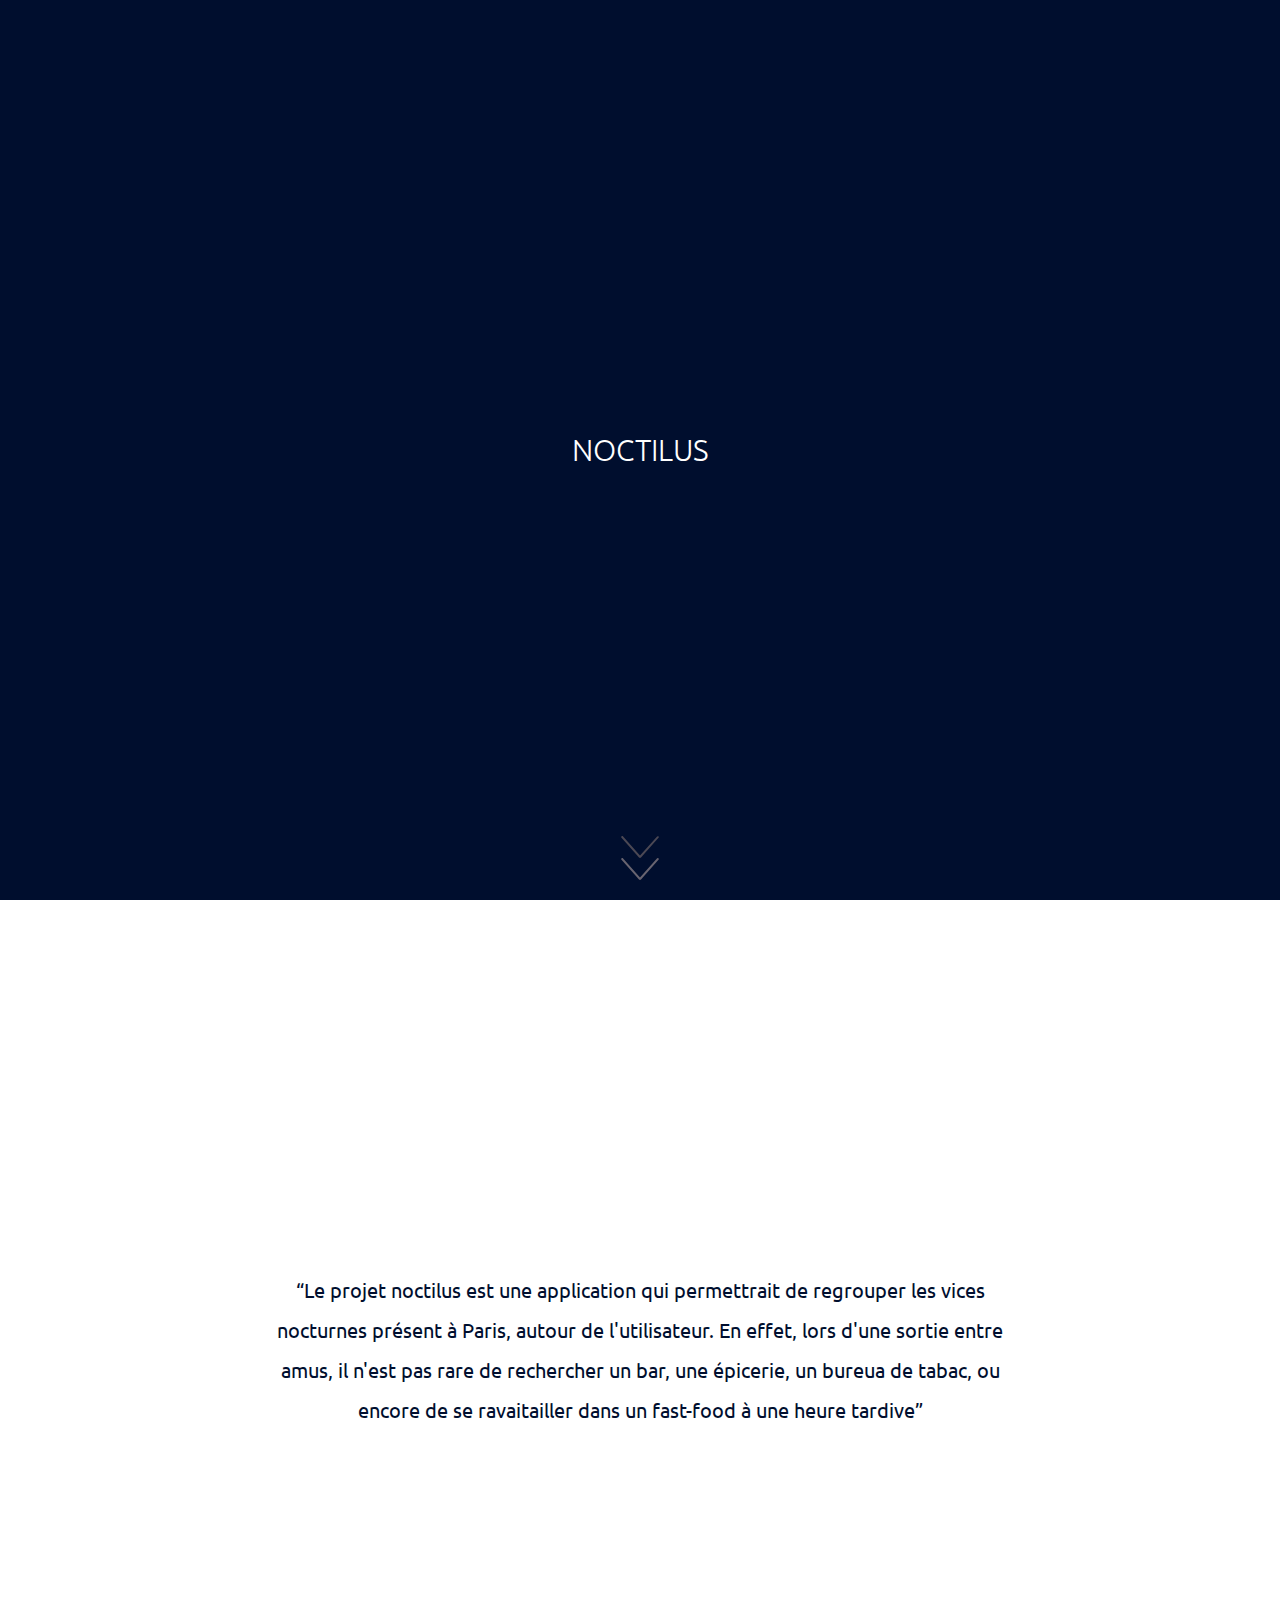
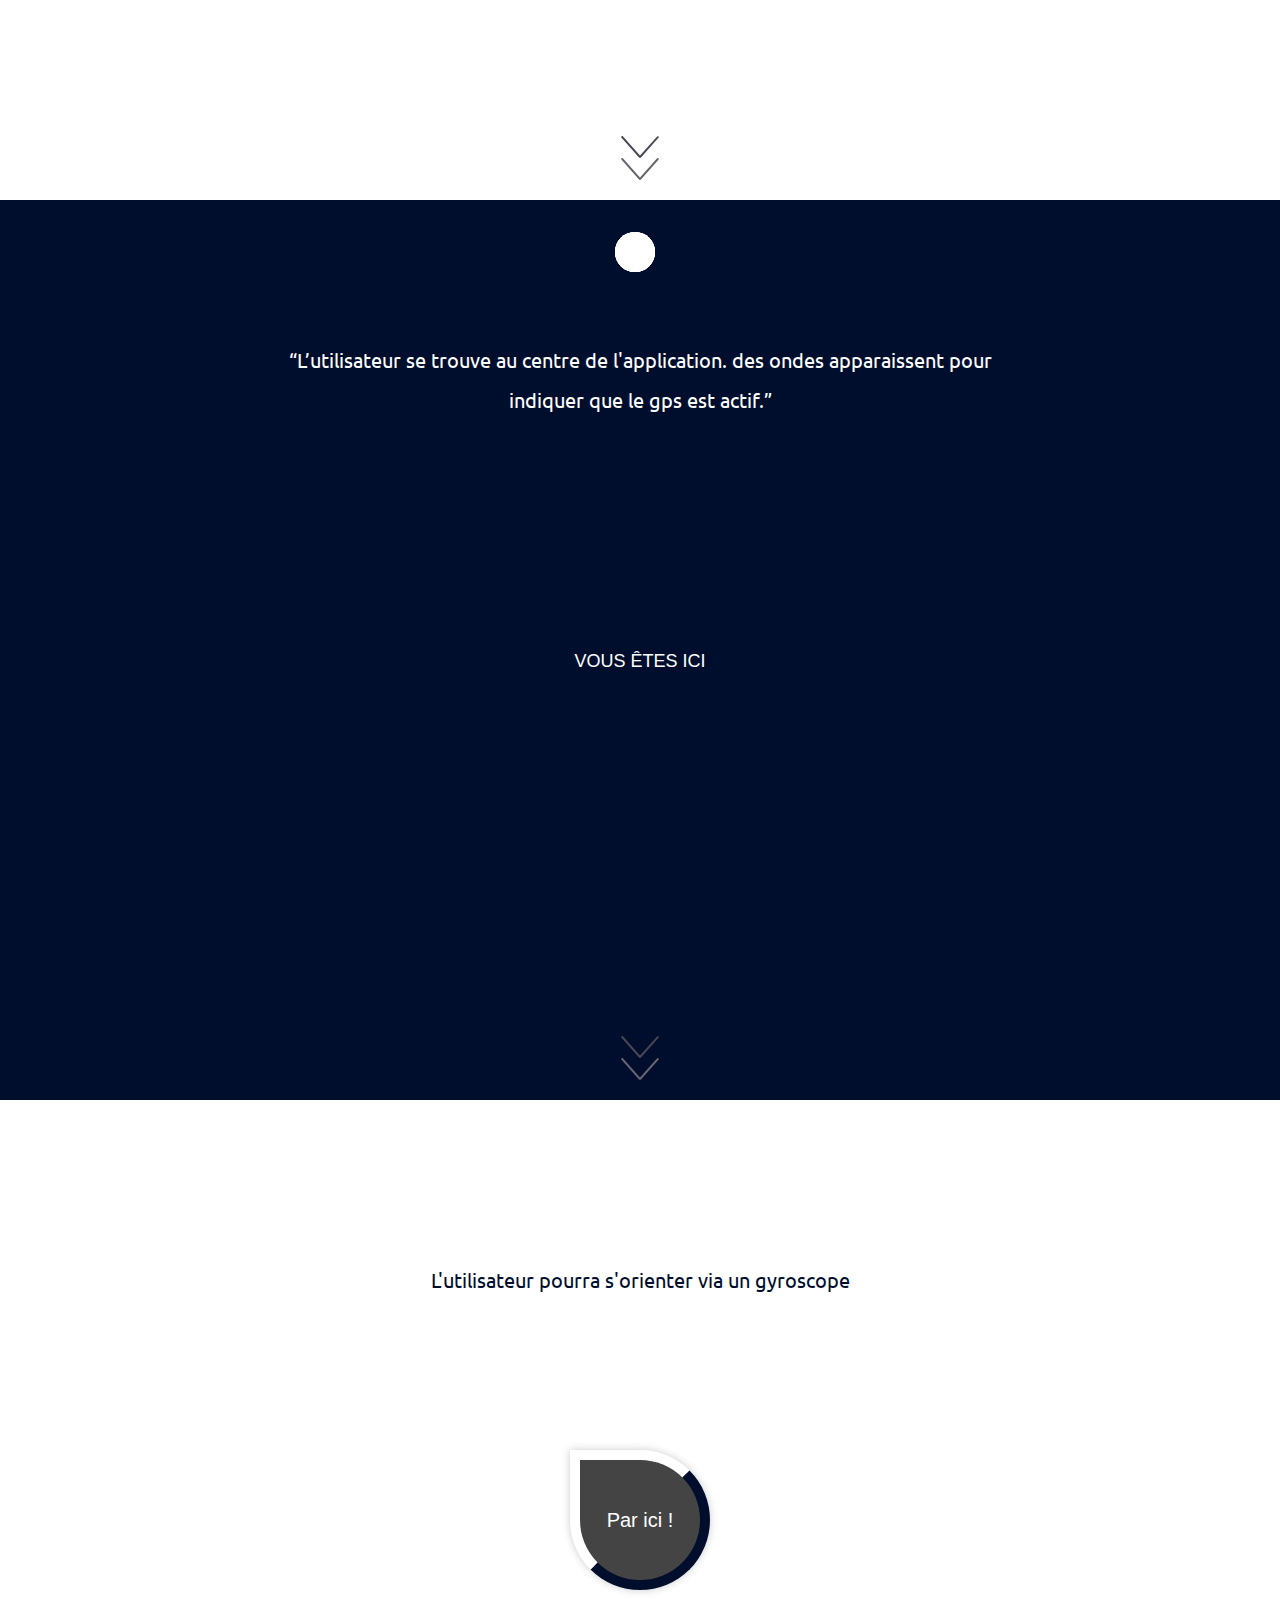
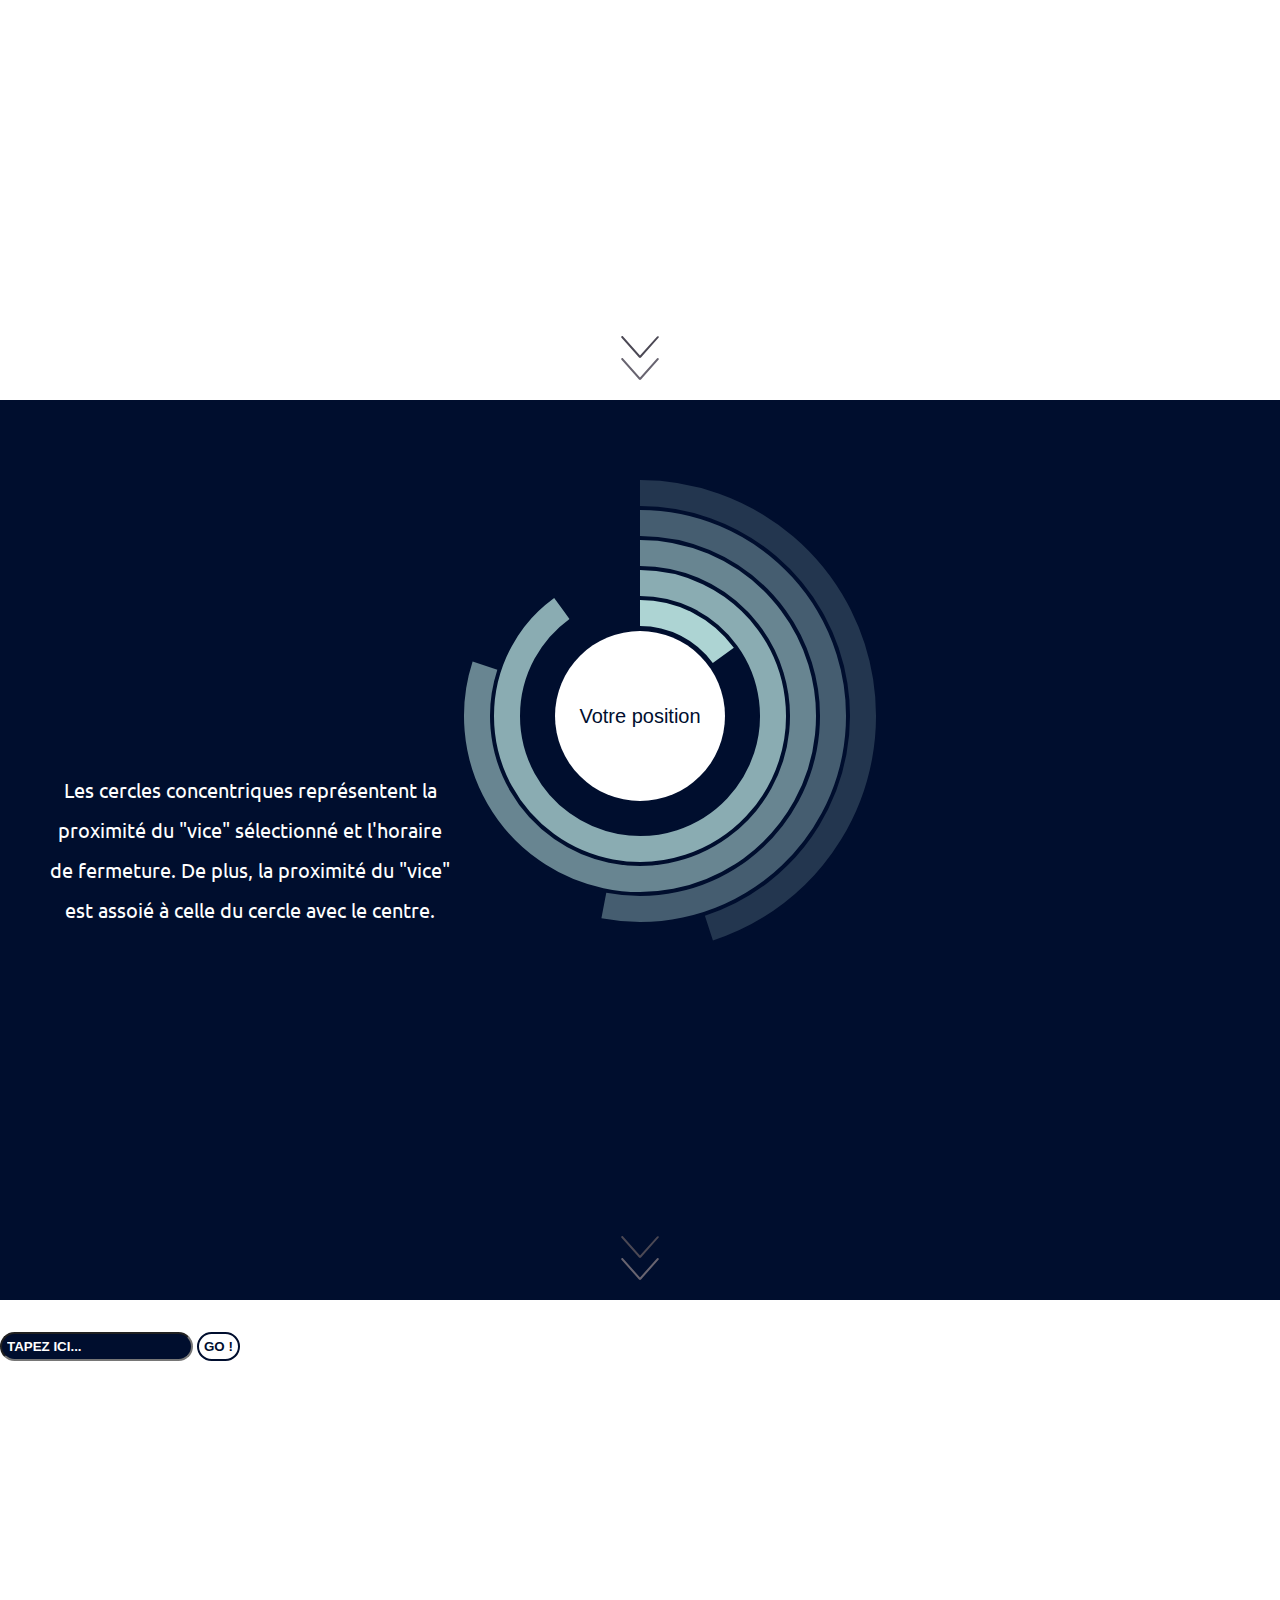
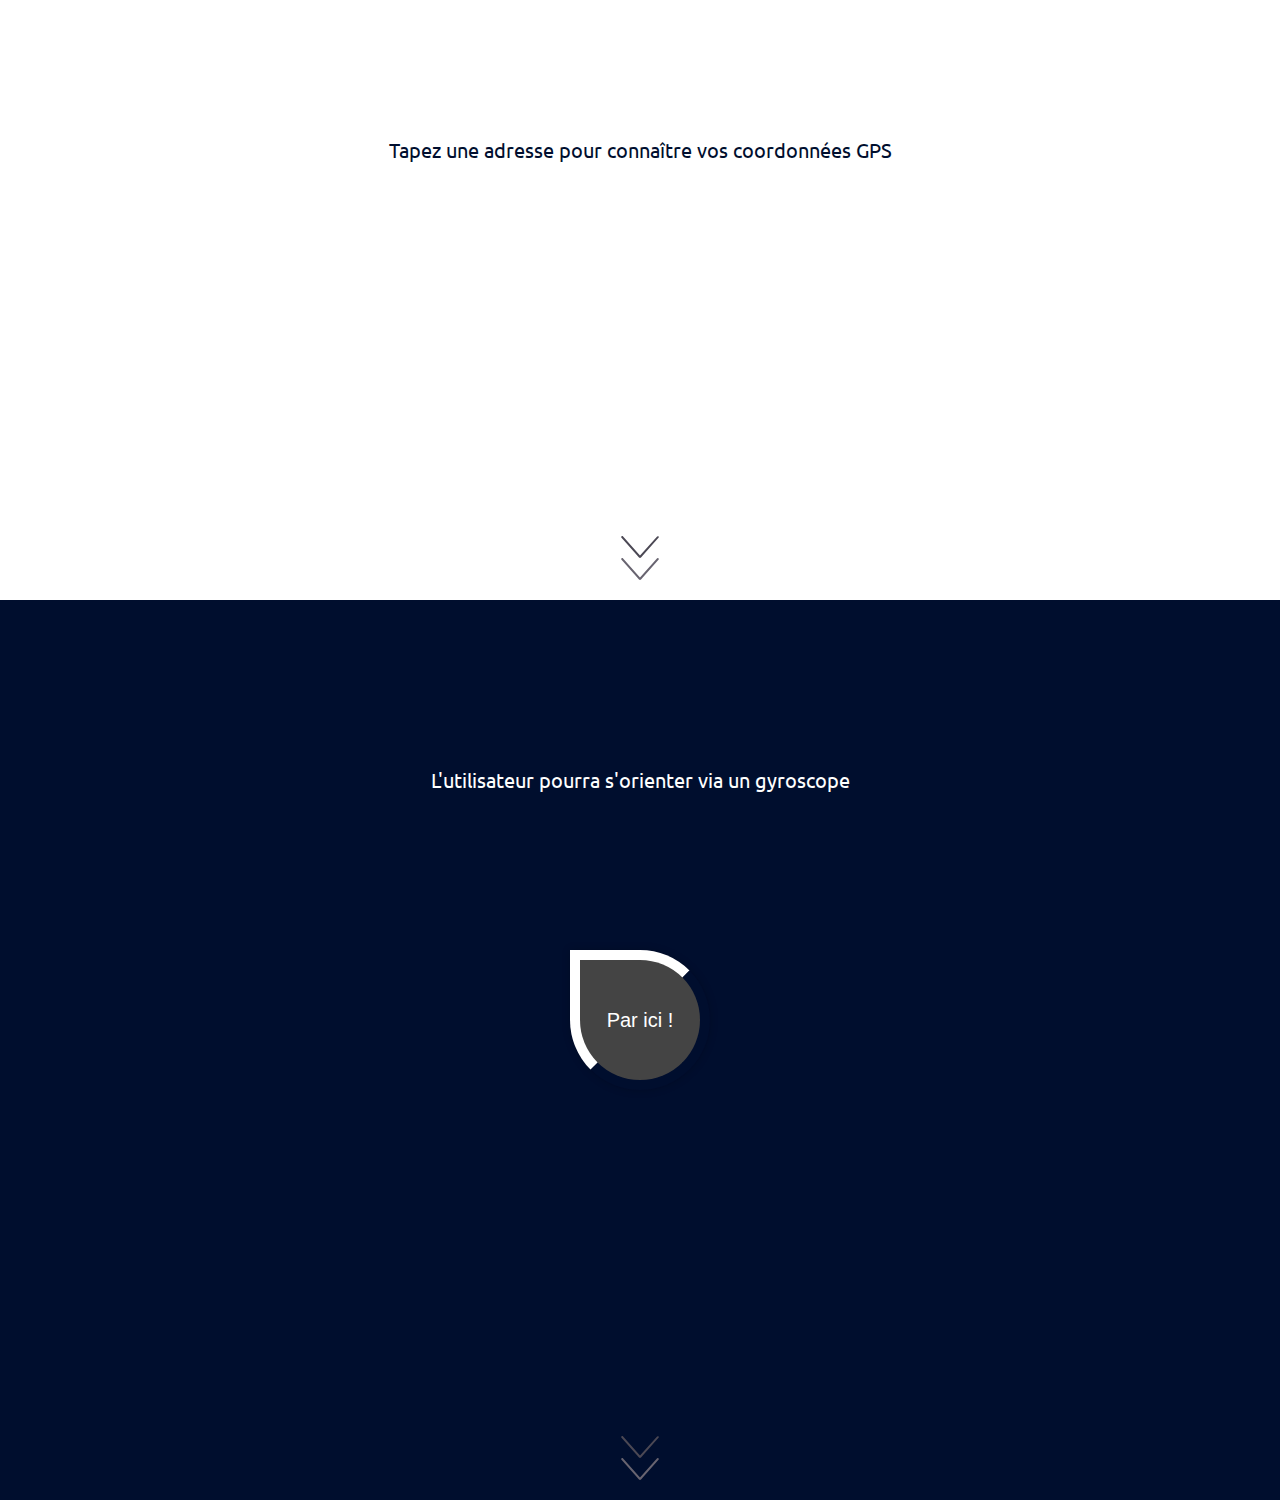
==== commit cd133f1b: "Index geoloc 2" ====
--- a/TestNoctilus2/ben-V3/index.html
+++ b/TestNoctilus2/ben-V3/index.html
@@ -20,7 +20,7 @@
 		<script src='http://codepen.io/assets/libs/fullpage/jquery_and_jqueryui.js'></script>
 		<script src="js/script.js"></script>
 		<script src="https://ajax.googleapis.com/ajax/libs/jquery/2.1.3/jquery.min.js"></script>
-
+		<script src="http://d3js.org/d3.v3.min.js" charset="utf-8"></script>
 
 
 	<link href='http://fonts.googleapis.com/css?family=Ubuntu:300,400,700' rel='stylesheet' type='text/css'>
@@ -28,49 +28,7 @@
 	<link rel="stylesheet" href="css/reset.css"> 
 	<link rel="stylesheet" href="css/style.css"> 
         
-        <script>
-		  // je remets le code JQuery au début du document. Je le lance avec $(document).ready();
-          $(document).ready(function() {
-        
-            $('#slider').slider({ 
-              animate: true, 
-              min: -5, max: 105, step: 20
-            });
-            
-            $('#slider').on('slide', function() {
-              var sliderObj = $(this);
-              var sldrVal = sliderObj.slider('value');
-              var sldrValPrcnt = sldrVal/105;
-			  
-			  // nouvelle variable pour transformer la valeur max du slider à la valeur max de la circonf.
-              var sldrValDeg = Math.floor((Math.random() * 100) + 1);
-              var sldrValDeg2 = Math.floor((Math.random() * 100) + 1);
-              var sldrValDeg3 = Math.floor((Math.random() * 100) + 1);
-              var sldrValDeg4 = Math.floor((Math.random() * 100) + 1);
-              var sldrValDeg5 = Math.floor((Math.random() * 100) + 1);
-			  
-             
-              $('.value').text(sldrVal);
-              $('.opacity').text(sldrValPrcnt);
-			  
-			  // je recupère la valeur par son Id
-              $('#arcMysqlVal').val(sldrValDeg);
-              $('#arcMysqlVal2').val(sldrValDeg2);
-              $('#arcMysqlVal3').val(sldrValDeg3);
-              $('#arcMysqlVal4').val(sldrValDeg4);
-              $('#arcMysqlVal5').val(sldrValDeg5);
-			  
-			  // j'efface les diagrammes pour rester toujours à la dernière valeur du slider
-			 $('#diagram').empty();
-			 
-			 // je relance la fonction du init.js
-			 $(function(){ o.init(); });
-			 
-            
-			});
-			
-		});
-        </script>
+       
   
 	</head>
 	<body>
@@ -187,18 +145,47 @@
 <br/>
 <div id="resultat1"></div>
 <div id="resultat2"></div>
-<script src="js/script.js"></script>
 
+
+</div>
+
+<a href="#section7" class="cd-scroll-down cd-img-replace">scroll down</a>
+
+	</section><!-- cd-section -->
+    
+    
+    
+    
+    
+    
+    
+    
+    
+    
+    
+    
+    <section id="section7" class="cd-section radar">
+		<p>L'utilisateur pourra s'orienter via un gyroscope </p>
+<a href="#section8" class="cd-scroll-down cd-img-replace">scroll down</a>
+
+  <div class="buttongyro">
+    <div class="compass"></div>
+    <div class="msg">Par ici !</div>
 </div>
 
 
 
 	</section><!-- cd-section -->
+    
+    
+    
+    
+
 	
 
-	<script src="js/index2.js"></script>	
 	
-<script src="js/main.js"></script> <!-- Resource jQuery -->
+	
+
 
 	</body>
 </html>--- a/TestNoctilus2/ben-V3/css/layout_green.css
+++ b/TestNoctilus2/ben-V3/css/layout_green.css
@@ -230,7 +230,7 @@
 	text-transform:uppercase;
 }
 .center {
-	text-align:center;
+	r
 }
 #box {
 	width: 100%;
@@ -467,10 +467,12 @@
 }
 
 .ripples {
-	display: block;
-    
-	padding-left:656px;
-	padding-top:300px;
+	position:relative;
+    margin-left:auto;
+	
+	margin-right:auto;
+	width:50px;
+	margin-bottom:300px;
 	transition: 0.3s;
 }
 
